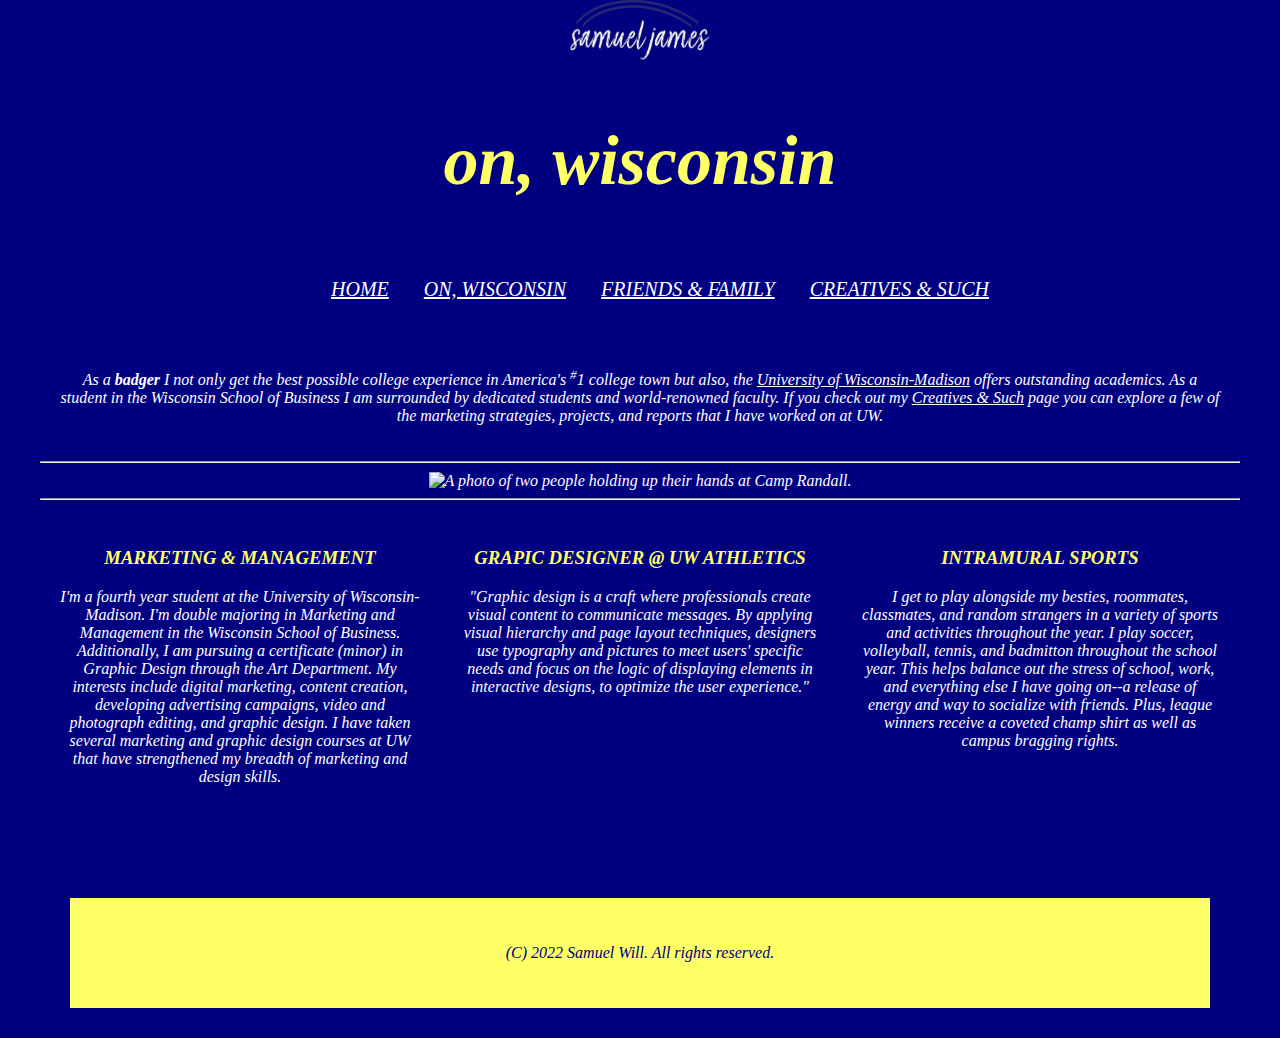
==== onwisconsin.html @ a4d3b55c "Web files for L I S 351 Website Project #1" ====
<!DOCTYPE html>
<html lang="en">
<meta charset="UTF-8">
<head> 
		<link rel="stylesheet" type="text/css" href="css_for_project.css"/>
		<a href="index.html"><img src="images\logo.png" height="70" width="140"></a>


<title>On, Wisconsin</title>

	<!--- Information you don't want to display to users --> 

</head>

	<body>
		<!--- Enter code below this comment. Remember all code you want to display to users needs to be between the <body> tags --> 
			<header>
				<h1>on, wisconsin</h1>

				<nav>
				<ul>
					<li><a href="index.html">HOME</a></li>
					<li><a href="onwisconsin.html">ON, WISCONSIN</a></li>
					<li><a href="friendsandfamily.html">FRIENDS & FAMILY</a></li>
					<li><a href="creativesandsuch.html">CREATIVES & SUCH</a></li>
				</ul>
				</nav>
			</header>

			<main>
				<p>
					As a <strong>badger</strong> I not only get the best possible college experience in America's <sup>#</sup>1 college town but also, the <a href="https:wisc.edu">University of Wisconsin-Madison</a> offers outstanding academics. As a student in the <i>Wisconsin School of Business</i> I am surrounded by dedicated students and world-renowned faculty. If you check out my <a href="creativesandsuch.html"> Creatives & Such<a/> page you can explore a few of the marketing strategies, projects, and reports that I have worked on at UW.
				</p>
			</main>
		
			<hr>

			<img src="images\wi.jpg" alt="A photo of two people holding up their hands at Camp Randall." align="center" width="1200" height="500">
<hr>
			<article>
				<h3 style="color: #ffff66;">
					MARKETING & MANAGEMENT
				</h3>

				<p>
					I'm a fourth year student at the University of Wisconsin-Madison. I'm double majoring in Marketing and Management in the Wisconsin School of Business. Additionally, I am pursuing a certificate (minor) in Graphic Design through the Art Department. My interests include digital marketing, content creation, developing advertising campaigns, video and photograph editing, and graphic design. I have taken several marketing and graphic design courses at UW that have strengthened my breadth of marketing and design skills.
				</p>
				
			</article>

			<article>
				<h3 style="color: #ffff66;">
					GRAPIC DESIGNER @ UW ATHLETICS
				</h3>

				<p>
				"Graphic design is a craft where professionals create visual content to communicate messages. By applying visual hierarchy and page layout techniques, designers use typography and pictures to meet users' specific needs and focus on the logic of displaying elements in interactive designs, to optimize the user experience." 
				</p>
				
			</article>

			<article>
				<h3 style="color: #ffff66;">
					INTRAMURAL SPORTS
				</h3>

				<p>I get to play alongside my besties, roommates, classmates, and random strangers in a variety of sports and activities throughout the year. I play soccer, volleyball, tennis, and badmitton throughout the school year. This helps balance out the stress of school, work, and everything else I have going on--a release of energy and way to socialize with friends. Plus, league winners receive a coveted champ shirt as well as campus bragging rights.</p>
				
			</article>
			
		<br>
		<br>
		<br>
		<br>
		<br>
		<br>
		<br>
		<br>
		<br>
		<br>
		<br>
		<br>
		<br>
		<br>
		<br>
		<br>
		<br>
		<br>
		<br>
		<br>

		<footer>
			<p style="color: navy;"> (C) 2022 Samuel Will. All rights reserved.</p>
		</footer>

	</body>

</html>
---- css_for_project.css ----
*{
  font-family: montserrat;
  color: white;
  text-align: center;
  font-style: oblique
}

body {
  width: 1200px;
  margin: 0 auto;
  background-color:navy;
}

nav {
  font-size: 20px;
  background-color:navy;
  padding: 10px;
  margin: 10px;
}

li{
  display:inline;
  padding:15px;
}

section{
  overflow: auto;
  height: 100%;
}

main{
 padding: 10px;
 margin: 10px;
}

article{
  background-color: navy;
  color: navy;
  padding: 10px;
  margin: 10px;
  width: 360px;
  float: left;
}

footer{
  background-color: #ffff66;
  padding: 30px;
  margin: 30px;
}

header{
  text-align: center;
}

h1 {
  color: #ffff66;
  font-size: 70px;
}
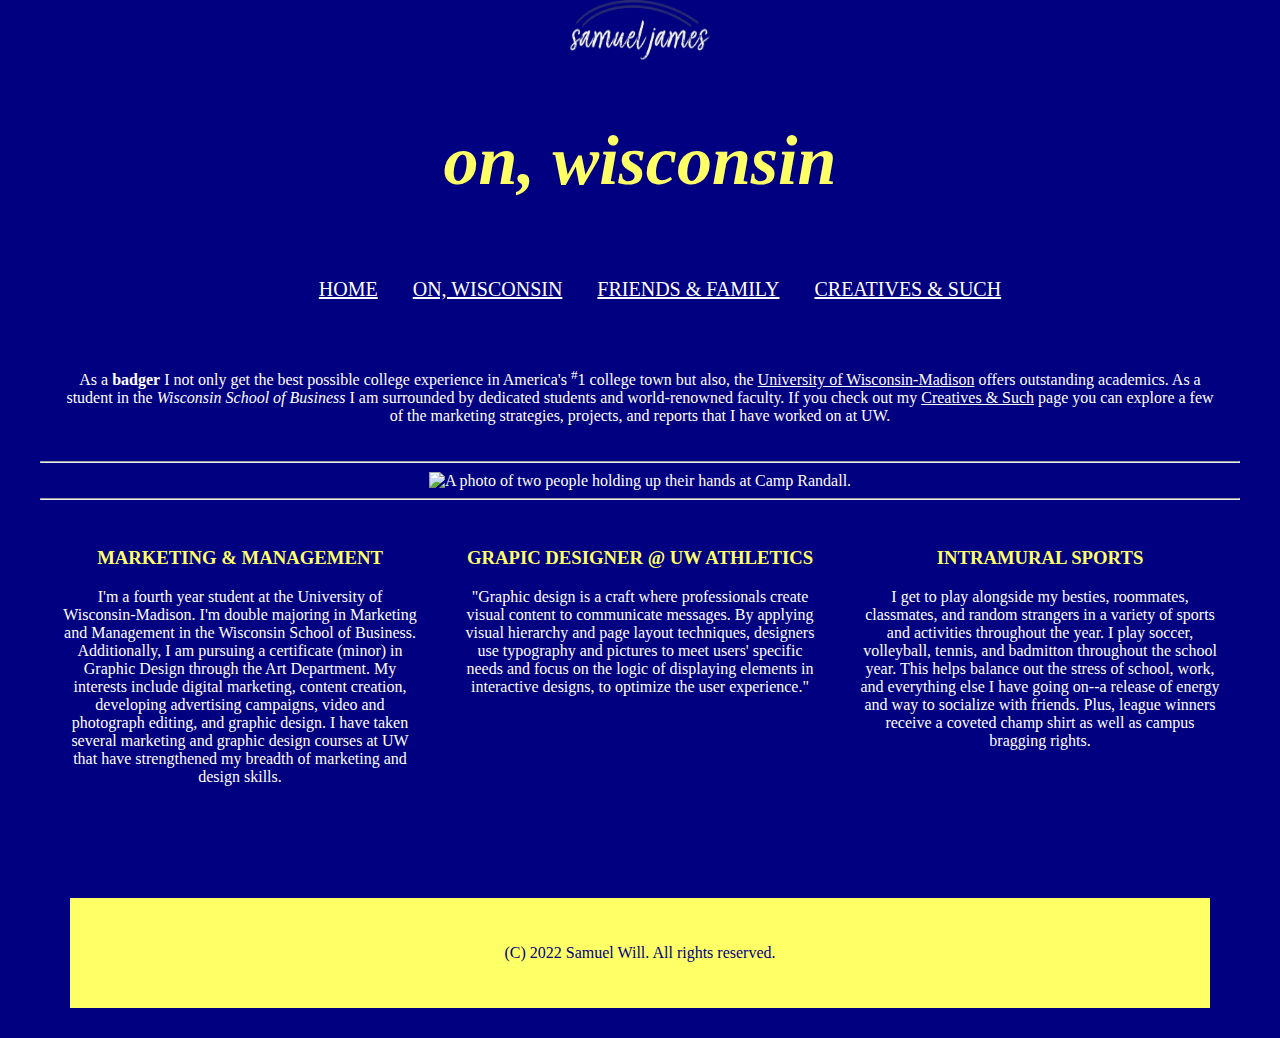
==== commit b183d140: "Update onwisconsin.html" ====
--- a/onwisconsin.html
+++ b/onwisconsin.html
@@ -29,7 +29,7 @@
 
 			<main>
 				<p>
-					As a <strong>badger</strong> I not only get the best possible college experience in America's <sup>#</sup>1 college town but also, the <a href="https:wisc.edu">University of Wisconsin-Madison</a> offers outstanding academics. As a student in the <i>Wisconsin School of Business</i> I am surrounded by dedicated students and world-renowned faculty. If you check out my <a href="creativesandsuch.html"> Creatives & Such<a/> page you can explore a few of the marketing strategies, projects, and reports that I have worked on at UW.
+					As a <strong>badger</strong> I not only get the best possible college experience in America's <sup>#</sup>1 college town but also, the <a href="https://www.wisc.edu" target="_blank" >University of Wisconsin-Madison</a> offers outstanding academics. As a student in the <i>Wisconsin School of Business</i> I am surrounded by dedicated students and world-renowned faculty. If you check out my <a href="creativesandsuch.html"> Creatives & Such<a/> page you can explore a few of the marketing strategies, projects, and reports that I have worked on at UW.
 				</p>
 			</main>
 		
@@ -95,4 +95,4 @@
 
 	</body>
 
-</html>+</html>
--- a/css_for_project.css
+++ b/css_for_project.css
@@ -2,7 +2,6 @@
   font-family: montserrat;
   color: white;
   text-align: center;
-  font-style: oblique
 }
 
 body {
@@ -55,4 +54,5 @@
 h1 {
   color: #ffff66;
   font-size: 70px;
-}+  font-style: oblique
+}
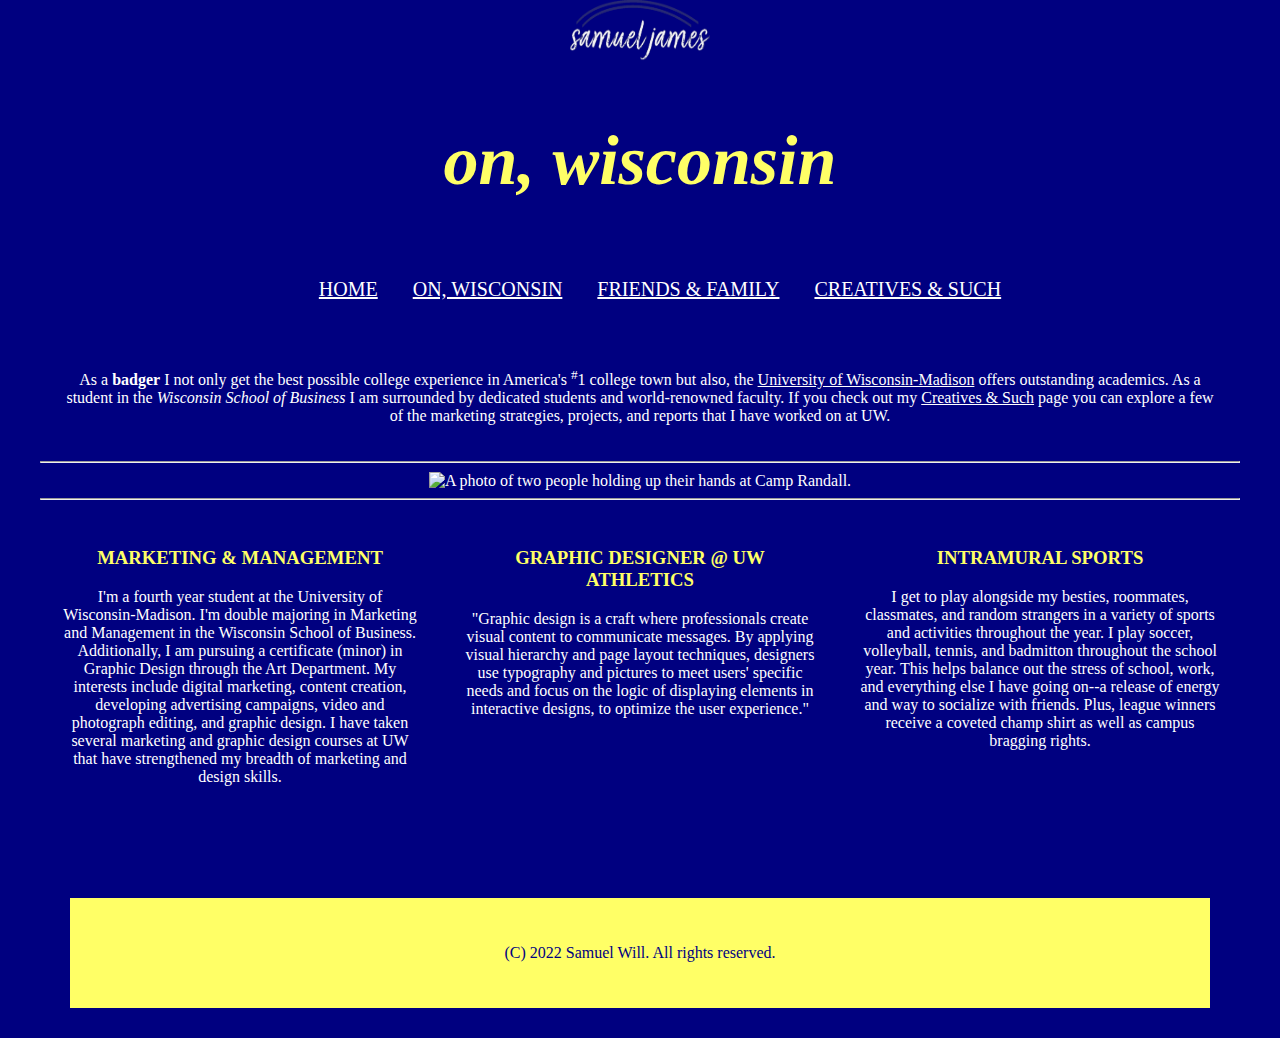
==== commit 09d35d3f: "Update onwisconsin.html" ====
--- a/onwisconsin.html
+++ b/onwisconsin.html
@@ -50,7 +50,7 @@
 
 			<article>
 				<h3 style="color: #ffff66;">
-					GRAPIC DESIGNER @ UW ATHLETICS
+					GRAPHIC DESIGNER @ UW ATHLETICS
 				</h3>
 
 				<p>
